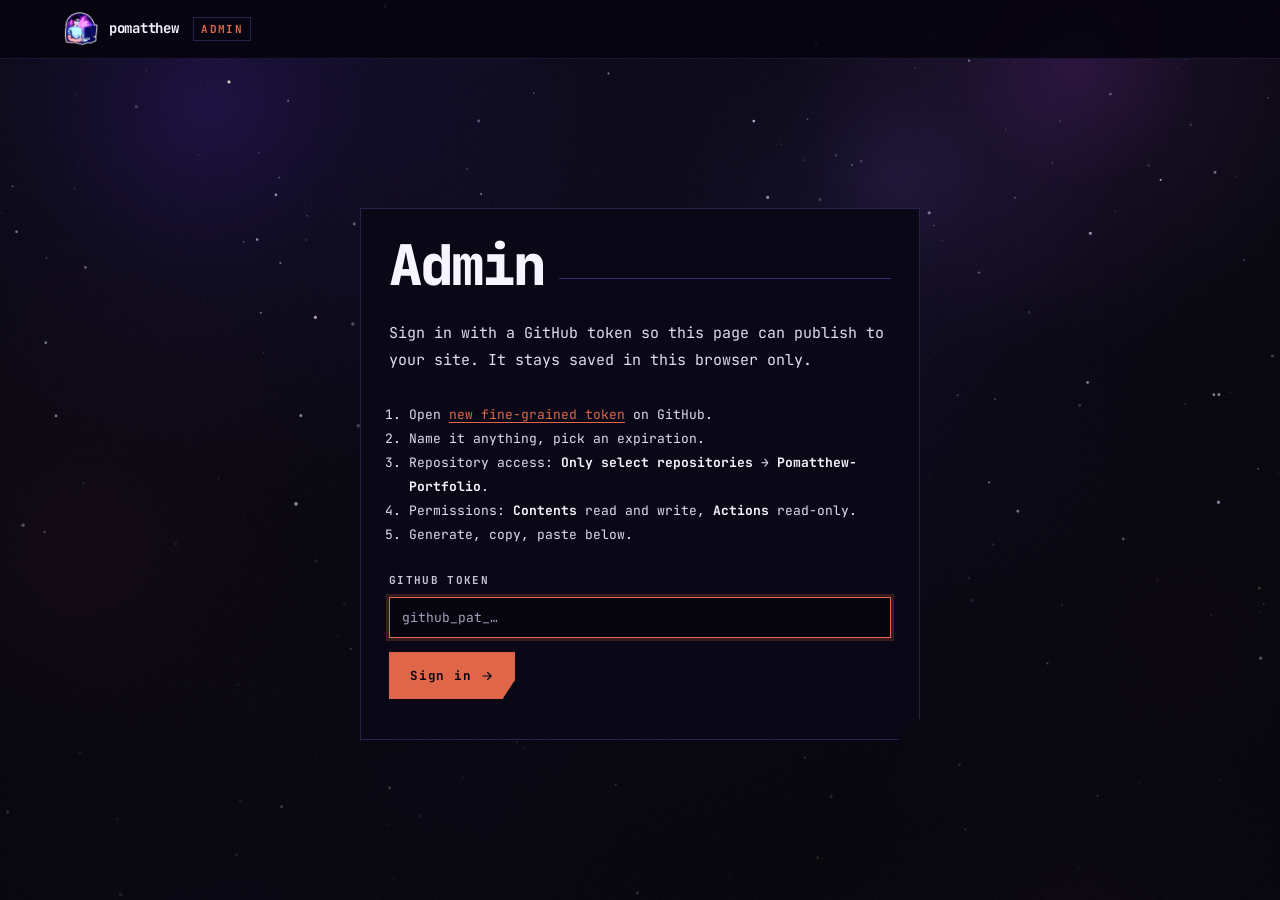
==== admin/index.html @ d2744f88 "Add hidden admin dashboard at /admin Edit games, projects, profile, skills, socials, contact and set" ====
<!doctype html>
<html lang="en">
<head>
<meta charset="utf-8">
<meta name="viewport" content="width=device-width, initial-scale=1, viewport-fit=cover">
<meta name="robots" content="noindex, nofollow, noarchive">
<meta name="theme-color" content="#06050e">
<title>pomatthew - admin</title>
<link rel="icon" href="../assets/pfp.png">
<link rel="preconnect" href="https://fonts.googleapis.com">
<link rel="preconnect" href="https://fonts.gstatic.com" crossorigin>
<link href="https://fonts.googleapis.com/css2?family=JetBrains+Mono:ital,wght@0,300;0,400;0,500;0,700;0,800;1,400&display=swap" rel="stylesheet">
<link rel="stylesheet" href="../css/base.css">
<link rel="stylesheet" href="../css/nav.css">
<link rel="stylesheet" href="../css/sections.css">
<link rel="stylesheet" href="../css/hero.css">
<link rel="stylesheet" href="../css/games.css">
<link rel="stylesheet" href="../css/projects.css">
<link rel="stylesheet" href="../css/contact.css">
<link rel="stylesheet" href="../css/ui.css">
<style>
html{ color-scheme:dark; }
.adm{ padding:104px 0 140px; }

.nav{ gap:14px; }
.nav-tag{
  font-size:11px; font-weight:700; letter-spacing:.12em; text-transform:uppercase;
  color:var(--accent); border:1px solid var(--line); padding:2px 7px; margin-left:4px;
}
.nav .btn{ padding:9px 16px; font-size:12px; }

.state{
  display:flex; align-items:center; gap:9px; min-width:0;
  font-size:11px; font-weight:700; letter-spacing:.1em; text-transform:uppercase; color:var(--dim);
}
.state i{ width:7px; height:7px; background:var(--line-hi); flex:none; }
.state span{ white-space:nowrap; overflow:hidden; text-overflow:ellipsis; }
.state a{ color:var(--accent); white-space:nowrap; }
.state.dirty{ color:var(--amber); } .state.dirty i{ background:var(--amber); }
.state.ok{ color:var(--mid); } .state.ok i{ background:#5fd39a; }
.state.bad{ color:#ff9daa; } .state.bad i{ background:#ff6b7d; }
.state.busy i{ background:var(--accent); animation:blink .9s steps(2) infinite; }
@keyframes blink{ 50%{ opacity:.2 } }

.tabs{ display:flex; margin-bottom:clamp(34px,5vw,56px); overflow-x:auto; scrollbar-width:none; width:max-content; max-width:100%; }
.tabs::-webkit-scrollbar{ display:none; }
.tabs button{ flex:none; }

.lead{ color:var(--mid); font-size:14px; line-height:1.85; max-width:66ch; margin:-8px 0 26px; }

.add{ display:flex; gap:10px; align-items:flex-end; flex-wrap:wrap; margin-bottom:26px; }
.add .field{ flex:1; min-width:min(100%, 300px); margin:0; }
.add .btn{ height:44px; }

.field select{
  width:100%; padding:11px 34px 11px 12px;
  background:var(--void); border:1px solid var(--line); color:var(--star);
  font-family:var(--mono); font-size:13px; border-radius:0;
  appearance:none; -webkit-appearance:none;
  background-image:linear-gradient(45deg, transparent 50%, var(--dim) 50%), linear-gradient(135deg, var(--dim) 50%, transparent 50%);
  background-position:calc(100% - 17px) 52%, calc(100% - 12px) 52%;
  background-size:5px 5px; background-repeat:no-repeat;
}
.field select:focus{ outline:none; border-color:var(--accent); box-shadow:0 0 0 3px rgba(224,102,74,.22); }
.field input, .field textarea{ border-radius:0; }
.note{ display:block; font-size:12px; line-height:1.7; color:var(--ghost); margin-top:7px; }

.sq{
  width:34px; height:34px; display:grid; place-items:center; flex:none;
  border:1px solid var(--line); background-color:var(--panel); color:var(--mid); cursor:pointer;
  background-image:linear-gradient(var(--accent), var(--accent));
  background-repeat:no-repeat; background-position:0 100%; background-size:100% 0;
  transition:background-size .3s var(--ease), color .2s, border-color .2s;
}
.sq:hover{ background-size:100% 100%; color:var(--void); border-color:var(--accent); }
.sq:disabled{ opacity:.35; pointer-events:none; }
.sq svg{ display:block; }

.seg{ display:flex; border:1px solid var(--line); background:var(--panel); flex:none; }
.seg button{
  padding:7px 10px; background:none; border:0; cursor:pointer;
  font-size:11px; font-weight:700; letter-spacing:.1em; text-transform:uppercase; color:var(--dim);
  transition:color .2s, background .2s;
}
.seg button + button{ border-left:1px solid var(--line); }
.seg button:hover{ color:var(--star); }
.seg button.on{ color:var(--void); background:var(--accent); }

.rows{ display:flex; flex-direction:column; gap:12px; }
.card.row{
  display:grid; grid-template-columns:24px 92px minmax(0,1fr) auto;
  gap:18px; align-items:center; padding:12px 18px 12px 4px;
}
.card.row:hover{ border-color:var(--line-hi); }
.card.row.off{ border-style:dashed; }
.card.row.off .row-pic, .card.row.off .card-title{ opacity:.45; }
.card.row.dragging{ opacity:.35; }
.card.row.mark-before{ border-top:2px solid var(--accent); }
.card.row.mark-after{ border-bottom:2px solid var(--accent); }
.grip{ align-self:stretch; display:grid; place-items:center; color:var(--ghost); cursor:grab; }
.grip:hover{ color:var(--star); }
.row-pic{ width:92px; aspect-ratio:1; background:repeating-linear-gradient(45deg,#0e0b1e 0 9px,#131029 9px 18px); border:1px solid var(--line-soft); overflow:hidden; }
.row-pic img{ width:100%; height:100%; object-fit:cover; }
.row-body{ min-width:0; }
.row-body .card-title{ -webkit-line-clamp:1; margin-bottom:2px; }
.row-meta{ font-size:11px; font-weight:700; letter-spacing:.1em; text-transform:uppercase; color:var(--ghost); margin-bottom:10px; }
.row-meta a{ color:var(--accent); margin-left:8px; }
.row-meta a:hover{ color:var(--star); }
.row-body .field{ margin:0; max-width:440px; }
.ctls{ display:flex; align-items:center; gap:6px; }

.reel-grid .vid{ cursor:default; }
.reel-grid .vid:hover{ border-color:var(--line-hi); background:var(--panel); }
.reel-grid .vid::after{ display:none; }
.vid.off{ border-style:dashed; }
.vid.off .vid-thumb{ opacity:.45; }
.vid.dragging{ opacity:.35; }
.vid.mark-before{ border-left:2px solid var(--accent); }
.vid.mark-after{ border-right:2px solid var(--accent); }
.vid-thumb{ cursor:grab; }
.vid-thumb video{ width:100%; height:100%; object-fit:cover; }
.vid-ctls{ position:absolute; top:8px; right:8px; z-index:4; display:flex; gap:4px; }
.vid-ctls .sq{ width:30px; height:30px; background-color:rgba(6,4,14,.86); }
.vid-body .field:last-child{ margin-bottom:0; }
.vid-foot{ display:flex; justify-content:space-between; align-items:center; gap:10px; margin-top:4px; }
.file-path{ font-size:12px; color:var(--dim); word-break:break-all; margin-bottom:8px; }
.btn.small{ padding:8px 14px; font-size:11.5px; }

.panel{ max-width:820px; }
.split{ display:grid; grid-template-columns:minmax(150px,220px) 1fr; gap:clamp(22px,4vw,48px); align-items:start; }
.pic-col{ text-align:center; }
.pic-col img{ width:100%; height:auto; margin-bottom:16px; }

.facts.edit{ max-width:none; margin-bottom:12px; }
.facts.edit .fact{ position:relative; padding:10px 40px 12px 15px; }
.facts.edit input{
  display:block; width:100%; background:transparent; border:0; padding:0; color:var(--star);
  font-family:var(--mono); outline:none;
}
.facts.edit input:first-child{ font-size:11px; font-weight:700; letter-spacing:.12em; text-transform:uppercase; color:var(--mid); margin-bottom:5px; }
.facts.edit input:nth-child(2){ font-size:16px; font-weight:700; }
.facts.edit input::placeholder{ color:var(--ghost); }
.facts.edit .fact:focus-within{ background:var(--panel-hi); }
.facts.edit .sq{ position:absolute; top:8px; right:8px; width:26px; height:26px; }

.skill-list .skill{ display:inline-flex; align-items:center; gap:6px; padding:5px 6px 5px 13px; cursor:grab; }
.skill-list .skill:hover{ letter-spacing:.02em; }
.skill-list .skill button{ width:22px; height:22px; display:grid; place-items:center; background:none; border:0; color:var(--dim); cursor:pointer; }
.skill-list .skill button:hover{ color:var(--accent); }
.skill.dragging{ opacity:.35; }
.skill.mark-before{ box-shadow:-3px 0 0 var(--accent); }
.skill.mark-after{ box-shadow:3px 0 0 var(--accent); }

.soc{ display:grid; grid-template-columns:44px minmax(0,1.6fr) minmax(0,1fr); gap:14px; align-items:end; padding:16px 0; border-top:1px solid var(--line-soft); }
.soc:first-child{ border-top:0; padding-top:0; }
.soc:last-child{ padding-bottom:0; }
.soc .social{ cursor:default; }
.soc .social:hover{ background-size:100% 0; color:var(--mid); border-color:var(--line); }
.soc .field{ margin:0; }

.toggle-line{ display:flex; align-items:center; justify-content:space-between; gap:14px; padding-top:6px; }
.toggle-line > span{ font-size:11px; font-weight:700; letter-spacing:.12em; text-transform:uppercase; color:var(--dim); }

.empty{ border:1px dashed var(--line); padding:32px; text-align:center; color:var(--dim); font-size:13px; line-height:2; }

.toast{ display:flex; align-items:center; gap:16px; max-width:calc(100vw - 32px); }
.toast.show{ pointer-events:auto; }
.toast button{ background:none; border:0; padding:0; cursor:pointer; font-size:11px; font-weight:700; letter-spacing:.12em; text-transform:uppercase; color:var(--accent); }

.gate{ min-height:100vh; display:grid; place-items:center; padding:96px 0 48px; }
.gate .contact-form{ width:min(560px, 100%); }
.gate ol{ margin:0 0 24px; padding-left:20px; color:var(--mid); font-size:13px; line-height:1.85; }
.gate ol b{ color:var(--star); }
.gate ol a{ color:var(--accent); text-decoration:underline; text-underline-offset:3px; }
.gate .form-status{ margin-top:12px; }

.loading{ min-height:100vh; display:grid; place-items:center; text-align:center; }
.loading p{ font-size:12px; font-weight:700; letter-spacing:.12em; text-transform:uppercase; color:var(--dim); margin-bottom:16px; }
.loading .row-btns{ display:flex; gap:10px; justify-content:center; }

@media (max-width:820px){
  .split{ grid-template-columns:1fr; }
  .pic-col{ max-width:160px; text-align:left; }
}
@media (max-width:640px){
  .nav-tag{ display:none; }
  .state span{ display:none; }
  .state a{ display:none; }
  .nav .btn{ padding:9px 12px; }
  .card.row{ grid-template-columns:20px 64px minmax(0,1fr); gap:12px; padding-right:12px; }
  .row-pic{ width:64px; }
  .ctls{ grid-column:2 / -1; justify-content:flex-end; }
  .soc{ grid-template-columns:44px minmax(0,1fr); }
  .soc .field:last-child{ grid-column:2; }
}
</style>
</head>
<body>
<canvas id="sky" aria-hidden="true"></canvas>
<div class="grain" aria-hidden="true"></div>
<div class="vignette" aria-hidden="true"></div>
<header class="nav stuck" id="bar"></header>
<main id="app"></main>
<div class="toast" id="toast" role="status" aria-live="polite"></div>
<script>
(function () {
  'use strict';

  var REPO = 'UnitornsReal/Pomatthew-Portfolio';
  var BRANCH = 'main';
  var API = 'https://api.github.com/repos/' + REPO;
  var SITE = 'https://pomatthew.com';
  var TOKEN_KEY = 'pm-admin-token';
  var MAX_VIDEO = 50 * 1024 * 1024;
  var MAX_IMAGE = 10 * 1024 * 1024;

  var SECTIONS = [
    ['games', 'Games'], ['videos', 'Projects'], ['profile', 'Profile'], ['skills', 'Skills'],
    ['socials', 'Socials'], ['contact', 'Contact'], ['settings', 'Settings']
  ];
  var SOCIAL_NAMES = { x: 'X / Twitter', linkedin: 'LinkedIn', discord: 'Discord', roblox: 'Roblox' };
  var BRANDS = {
    x: 'M18.901 1.153h3.68l-8.04 9.19L24 22.846h-7.406l-5.8-7.584-6.638 7.584H.474l8.6-9.83L0 1.154h7.594l5.243 6.932ZM17.61 20.644h2.039L6.486 3.24H4.298Z',
    linkedin: 'M20.447 20.452h-3.554v-5.569c0-1.328-.027-3.037-1.852-3.037-1.853 0-2.136 1.445-2.136 2.939v5.667H9.351V9h3.414v1.561h.046c.477-.9 1.637-1.85 3.37-1.850 3.601 0 4.267 2.37 4.267 5.455v6.286zM5.337 7.433a2.062 2.062 0 01-2.063-2.065 2.064 2.064 0 112.063 2.065zm1.782 13.019H3.555V9h3.564v11.452zM22.225 0H1.771C.792 0 0 .774 0 1.729v20.542C0 23.227.792 24 1.771 24h20.451C23.2 24 24 23.227 24 22.271V1.729C24 .774 23.2 0 22.222 0h.003z',
    discord: 'M20.317 4.3698a19.7913 19.7913 0 00-4.8851-1.5152.0741.0741 0 00-.0785.0371c-.211.3753-.4447.8648-.6083 1.2495-1.8447-.2762-3.68-.2762-5.4868 0-.1636-.3933-.4058-.8742-.6177-1.2495a.077.077 0 00-.0785-.037 19.7363 19.7363 0 00-4.8852 1.515.0699.0699 0 00-.0321.0277C.5334 9.0458-.319 13.5799.0992 18.0578a.0824.0824 0 00.0312.0561c2.0528 1.5076 4.0413 2.4228 5.9929 3.0294a.0777.0777 0 00.0842-.0276c.4616-.6304.8731-1.2952 1.226-1.9942a.076.076 0 00-.0416-.1057c-.6528-.2476-1.2743-.5495-1.8722-.8923a.077.077 0 01-.0076-.1277c.1258-.0943.2517-.1923.3718-.2914a.0743.0743 0 01.0776-.0105c3.9278 1.7933 8.18 1.7933 12.0614 0a.0739.0739 0 01.0785.0095c.1202.099.246.1981.3728.2924a.077.077 0 01-.0066.1276 12.2986 12.2986 0 01-1.873.8914.0766.0766 0 00-.0407.1067c.3604.698.7719 1.3628 1.225 1.9932a.076.076 0 00.0842.0286c1.961-.6067 3.9495-1.5219 6.0023-3.0294a.077.077 0 00.0313-.0552c.5004-5.177-.8382-9.6739-3.5485-13.6604a.061.061 0 00-.0312-.0286zM8.02 15.3312c-1.1825 0-2.1569-1.0857-2.1569-2.419 0-1.3332.9555-2.4189 2.157-2.4189 1.2108 0 2.1757 1.0952 2.1568 2.419 0 1.3332-.9555 2.4189-2.1569 2.4189zm7.9748 0c-1.1825 0-2.1569-1.0857-2.1569-2.419 0-1.3332.9554-2.4189 2.1569-2.4189 1.2108 0 2.1757 1.0952 2.1568 2.419 0 1.3332-.946 2.4189-2.1568 2.4189Z',
    roblox: 'M18.926 23.998 0 18.892 5.075.002 24 5.108ZM15.222 12.13 9.945 10.71l-1.42 5.277 5.277 1.42Z'
  };
  var LINES = {
    up: 'M12 19V5M6 11l6-6 6 6',
    down: 'M12 5v14M6 13l6 6 6-6',
    left: 'M19 12H5M11 6l-6 6 6 6',
    right: 'M5 12h14M13 6l6 6-6 6',
    x: 'M6 6l12 12M18 6L6 18',
    grip: 'M9 6h.01M9 12h.01M9 18h.01M15 6h.01M15 12h.01M15 18h.01'
  };

  var app = document.getElementById('app');
  var bar = document.getElementById('bar');
  var token = store('get');
  var state = {
    cfg: null, baseSha: null, origText: null, origSer: null, origCfg: null,
    uploads: {}, previews: {}, info: {}, section: 'games',
    publishing: false, deploy: null, drag: null
  };

  function store(op, val) {
    try {
      if (op === 'get') return localStorage.getItem(TOKEN_KEY) || '';
      if (op === 'set') localStorage.setItem(TOKEN_KEY, val);
      if (op === 'del') localStorage.removeItem(TOKEN_KEY);
    } catch (e) {}
    return '';
  }

  function h(tag, props, kids) {
    var e = document.createElement(tag), val;
    props = props || {};
    Object.keys(props).forEach(function (k) {
      var v = props[k];
      if (v == null || v === false) return;
      if (k === 'class') e.className = v;
      else if (k === 'text') e.textContent = v;
      else if (k === 'value') val = v;
      else if (k.indexOf('on') === 0) e.addEventListener(k.slice(2), v);
      else e.setAttribute(k, v === true ? '' : v);
    });
    add(e, kids);
    if (val !== undefined) e.value = val;
    return e;
  }

  function add(e, k) {
    if (k == null || k === false) return;
    if (Array.isArray(k)) { k.forEach(function (x) { add(e, x); }); return; }
    e.appendChild(typeof k === 'object' ? k : document.createTextNode(String(k)));
  }

  function svg(d, size, filled) {
    var NS = 'http://www.w3.org/2000/svg';
    var s = document.createElementNS(NS, 'svg');
    s.setAttribute('viewBox', '0 0 24 24');
    s.setAttribute('width', size || 15);
    s.setAttribute('height', size || 15);
    s.setAttribute('aria-hidden', 'true');
    var p = document.createElementNS(NS, 'path');
    p.setAttribute('d', d);
    if (filled) p.setAttribute('fill', 'currentColor');
    else {
      p.setAttribute('fill', 'none');
      p.setAttribute('stroke', 'currentColor');
      p.setAttribute('stroke-width', d === LINES.grip ? '3' : '2');
      p.setAttribute('stroke-linecap', 'round');
      p.setAttribute('stroke-linejoin', 'round');
    }
    s.appendChild(p);
    return s;
  }

  function $(id) { return document.getElementById(id); }

  function btn(label, opt) {
    opt = opt || {};
    return h('button', {
      class: 'btn' + (opt.solid ? ' btn-solid' : '') + (opt.small ? ' small' : ''),
      type: opt.submit ? 'submit' : 'button', id: opt.id, onclick: opt.onclick
    }, [h('span', { text: label }), opt.arrow ? svg(LINES.right, 14) : null]);
  }

  function sq(icon, title, fn, disabled) {
    return h('button', { class: 'sq', type: 'button', title: title, 'aria-label': title, disabled: !!disabled, onclick: fn }, [svg(LINES[icon], 15)]);
  }

  function seg(options, current, fn) {
    return h('div', { class: 'seg' }, options.map(function (o) {
      return h('button', { type: 'button', class: o[0] === current ? 'on' : '', text: o[1], onclick: function () { if (o[0] !== current) fn(o[0]); } });
    }));
  }

  function secHead(title, countText) {
    return h('div', { class: 'sec-head' }, [h('h2', { text: title }), h('span', { class: 'sec-rule' }), countText ? h('span', { class: 'sec-count', text: countText }) : null]);
  }

  var toastTimer;
  function toast(msg, undo) {
    var t = $('toast');
    t.textContent = '';
    add(t, h('span', { text: msg }));
    if (undo) add(t, h('button', { type: 'button', text: 'Undo', onclick: function () { undo(); t.classList.remove('show'); } }));
    t.classList.add('show');
    clearTimeout(toastTimer);
    toastTimer = setTimeout(function () { t.classList.remove('show'); }, undo ? 6000 : 3600);
  }

  function gh(path, opt) {
    opt = opt || {};
    var headers = {
      Authorization: 'Bearer ' + token,
      Accept: 'application/vnd.github+json',
      'X-GitHub-Api-Version': '2022-11-28'
    };
    if (opt.body) headers['Content-Type'] = 'application/json';
    return fetch(API + path, {
      method: opt.method || 'GET',
      headers: headers,
      body: opt.body ? JSON.stringify(opt.body) : undefined,
      cache: 'no-store'
    }).then(function (r) {
      return r.text().then(function (t) {
        var data = null;
        try { data = t ? JSON.parse(t) : null; } catch (e) {}
        if (!r.ok) {
          var err = new Error((data && data.message) || ('GitHub said ' + r.status));
          err.status = r.status;
          throw err;
        }
        return data;
      });
    });
  }

  function fromB64(b64) {
    var bin = atob(String(b64).replace(/\s/g, ''));
    var u = new Uint8Array(bin.length);
    for (var i = 0; i < bin.length; i++) u[i] = bin.charCodeAt(i);
    return new TextDecoder().decode(u);
  }

  function parseConfig(text) {
    var w = {};
    new Function('window', 'CONFIG', text)(w, undefined);
    if (!w.CONFIG || typeof w.CONFIG !== 'object') throw new Error('config.js did not set window.CONFIG');
    return w.CONFIG;
  }

  function normalize(c) {
    c.profile = c.profile || {};
    c.profile.facts = Array.isArray(c.profile.facts) ? c.profile.facts : [];
    c.skills = Array.isArray(c.skills) ? c.skills : [];
    c.games = Array.isArray(c.games) ? c.games : [];
    c.videos = Array.isArray(c.videos) ? c.videos : [];
    c.contact = c.contact || {};
    c.socials = c.socials || {};
    Object.keys(SOCIAL_NAMES).forEach(function (k) {
      if (!c.socials[k]) c.socials[k] = { url: '', handle: '' };
    });
    c.options = c.options || {};
    return c;
  }

  function clean(c) {
    var o = JSON.parse(JSON.stringify(c));
    o.games = o.games.map(function (g) {
      if (!g.hide) delete g.hide;
      return g;
    });
    o.videos = o.videos.map(function (v) {
      if (!v.hide) delete v.hide;
      if (!v.tags || !v.tags.length) delete v.tags;
      if (!v.poster) delete v.poster;
      if (v.kind === 'youtube') delete v.src;
      if (v.kind === 'file') delete v.id;
      return v;
    });
    o.profile.facts = o.profile.facts.filter(function (f) { return f.label || f.value; });
    return o;
  }

  var IDENT = /^[A-Za-z_$][\w$]*$/;

  function q(s) {
    s = String(s);
    if (s.indexOf("'") >= 0 && s.indexOf('`') < 0 && s.indexOf('${') < 0 && s.indexOf('\\') < 0) return '`' + s + '`';
    return "'" + s.replace(/\\/g, '\\\\').replace(/'/g, "\\'").replace(/\r/g, '\\r').replace(/\n/g, '\\n')
      .replace(/\u2028/g, '\\u2028').replace(/\u2029/g, '\\u2029') + "'";
  }

  function ser(v, d) {
    var pad = new Array(d + 2).join('  ');
    var end = new Array(d + 1).join('  ');
    if (v === null || v === undefined) return 'null';
    if (typeof v === 'string') return q(v);
    if (typeof v === 'number') return isFinite(v) ? String(v) : '0';
    if (typeof v === 'boolean') return String(v);
    if (Array.isArray(v)) {
      if (!v.length) return '[]';
      var items = v.map(function (x) { return ser(x, d + 1); });
      var flat = v.every(function (x) { return x === null || typeof x !== 'object'; });
      var line = '[' + items.join(', ') + ']';
      if (flat && line.length <= 60 && line.indexOf('\n') < 0) return line;
      return '[\n' + pad + items.join(',\n' + pad) + '\n' + end + ']';
    }
    var keys = Object.keys(v).filter(function (k) { return v[k] !== undefined; });
    if (!keys.length) return '{}';
    var parts = keys.map(function (k) { return (IDENT.test(k) ? k : q(k)) + ': ' + ser(v[k], d + 1); });
    var simple = keys.every(function (k) { return v[k] === null || typeof v[k] !== 'object'; });
    var one = '{ ' + parts.join(', ') + ' }';
    if (d > 0 && simple && one.length + d * 2 <= 100 && one.indexOf('\n') < 0) return one;
    return '{\n' + pad + parts.join(d === 0 ? ',\n\n' + pad : ',\n' + pad) + '\n' + end + '}';
  }

  function output(c) { return 'window.CONFIG = ' + ser(clean(c), 0) + ';\n'; }

  function referenced() {
    var c = state.cfg, used = {};
    c.videos.forEach(function (v) {
      if (v.kind === 'file' && v.src) used[v.src] = true;
      if (v.poster) used[v.poster] = true;
    });
    if (c.profile.avatar) used[c.profile.avatar.split('?')[0]] = true;
    return Object.keys(state.uploads).filter(function (p) { return used[p]; });
  }

  function isDirty() {
    if (!state.cfg) return false;
    return referenced().length > 0 || output(state.cfg) !== state.origSer;
  }

  function touch() { updateStatus(); renderCount(); }

  function fetchConfig(sha) {
    return gh('/contents/config.js?ref=' + sha).then(function (f) { return fromB64(f.content); });
  }

  function loadAll() {
    return gh('/git/ref/heads/' + BRANCH).then(function (ref) {
      var sha = ref.object.sha;
      return fetchConfig(sha).then(function (text) {
        var cfg = normalize(parseConfig(text));
        state.cfg = cfg;
        state.baseSha = sha;
        state.origText = text;
        state.origSer = output(cfg);
        state.origCfg = clean(cfg);
        state.uploads = {};
        state.previews = {};
      });
    });
  }

  function proxies() {
    var p = state.cfg && state.cfg.options && state.cfg.options.proxies;
    return p && p.length ? p : ['roproxy.com', 'rotunnel.com'];
  }

  function rbx(sub, path) {
    return proxies().reduce(function (chain, host) {
      return chain.catch(function () {
        return fetch('https://' + sub + '.' + host + path, { credentials: 'omit' }).then(function (r) {
          if (!r.ok) throw new Error('HTTP ' + r.status);
          return r.json();
        });
      });
    }, Promise.reject(new Error('start')));
  }

  function fetchInfo(ids) {
    ids = ids.map(Number).filter(function (id) { return id > 0 && !state.info[id]; });
    if (!ids.length) return Promise.resolve();
    var chunks = [];
    for (var i = 0; i < ids.length; i += 40) chunks.push(ids.slice(i, i + 40));
    return Promise.all(chunks.map(function (part) {
      return Promise.all([
        rbx('games', '/v1/games?universeIds=' + part.join(',')).catch(function () { return null; }),
        rbx('thumbnails', '/v1/games/icons?universeIds=' + part.join(',') + '&size=150x150&format=Png&isCircular=false').catch(function () { return null; })
      ]).then(function (res) {
        var found = {};
        if (res[0] && res[0].data) res[0].data.forEach(function (g) {
          found[g.id] = true;
          state.info[g.id] = { name: g.name, rootPlaceId: g.rootPlaceId };
        });
        if (res[1] && res[1].data) res[1].data.forEach(function (t) {
          if (state.info[t.targetId] && t.state === 'Completed') state.info[t.targetId].icon = t.imageUrl;
        });
        part.forEach(function (id) {
          if (!found[id]) state.info[id] = res[0] ? { missing: true } : { failed: true };
        });
      });
    })).then(function () {
      var a = document.activeElement;
      if (state.section === 'games' && !(a && a.closest && a.closest('.rows'))) renderSection();
    });
  }

  function resolveGame(input) {
    var s = String(input).trim();
    var m = s.match(/creations\/experiences\/(\d+)/i);
    if (m) return Promise.resolve(Number(m[1]));
    m = s.match(/roblox\.com\/(?:[a-z-]+\/)?games\/(\d+)/i);
    if (m) return placeToUniverse(m[1]);
    if (!/^\d+$/.test(s)) return Promise.reject(new Error('Paste a Roblox game link or a number'));
    return rbx('games', '/v1/games?universeIds=' + s).then(function (r) {
      if (r && r.data && r.data.length) return Number(s);
      return placeToUniverse(s);
    }, function () { return placeToUniverse(s); });
  }

  function placeToUniverse(placeId) {
    return rbx('apis', '/universes/v1/places/' + placeId + '/universe').then(function (r) {
      if (!r || !r.universeId) throw new Error('No Roblox game found for that');
      return Number(r.universeId);
    }, function () { throw new Error('No Roblox game found for that'); });
  }

  function ytId(s) {
    s = String(s || '').trim();
    var m = s.match(/(?:[?&]v=|youtu\.be\/|\/shorts\/|\/embed\/|\/live\/)([\w-]{11})/);
    if (m) return m[1];
    m = s.match(/^([\w-]{11})(?:$|[?&#])/);
    return m ? m[1] : '';
  }

  function fileUrl(p) { return state.previews[p.split('?')[0]] || ('../' + p); }

  function readB64(file) {
    return new Promise(function (res, rej) {
      var r = new FileReader();
      r.onload = function () { res(String(r.result).split(',')[1]); };
      r.onerror = function () { rej(new Error('Could not read that file')); };
      r.readAsDataURL(file);
    });
  }

  function toPng(file, max) {
    return new Promise(function (res, rej) {
      var url = URL.createObjectURL(file);
      var img = new Image();
      img.onload = function () {
        var s = Math.min(1, max / Math.max(img.naturalWidth, img.naturalHeight));
        var c = document.createElement('canvas');
        c.width = Math.max(1, Math.round(img.naturalWidth * s));
        c.height = Math.max(1, Math.round(img.naturalHeight * s));
        c.getContext('2d').drawImage(img, 0, 0, c.width, c.height);
        URL.revokeObjectURL(url);
        res(c.toDataURL('image/png'));
      };
      img.onerror = function () { URL.revokeObjectURL(url); rej(new Error('Could not read that image')); };
      img.src = url;
    });
  }

  function safeName(name) {
    return String(name).toLowerCase().replace(/[^a-z0-9._-]+/g, '-').replace(/-+/g, '-').replace(/^-|-$/g, '') || 'file';
  }

  function uniquePath(dir, name) {
    var taken = {};
    state.cfg.videos.forEach(function (v) { if (v.src) taken[v.src] = 1; if (v.poster) taken[v.poster] = 1; });
    Object.keys(state.uploads).forEach(function (p) { taken[p] = 1; });
    var dot = name.lastIndexOf('.');
    var base = dot > 0 ? name.slice(0, dot) : name, ext = dot > 0 ? name.slice(dot) : '';
    var p = dir + name, n = 2;
    while (taken[p]) p = dir + base + '-' + (n++) + ext;
    return p;
  }

  function pickFile(accept, fn) {
    var i = h('input', { type: 'file', accept: accept, style: 'display:none' });
    i.addEventListener('change', function () {
      if (i.files && i.files[0]) fn(i.files[0]);
      i.remove();
    });
    document.body.appendChild(i);
    i.click();
  }

  function move(list, from, to) {
    if (to < 0 || to >= list.length || to === from) return false;
    list.splice(to, 0, list.splice(from, 1)[0]);
    return true;
  }

  function clearMarks() {
    document.querySelectorAll('.mark-before,.mark-after').forEach(function (n) {
      n.classList.remove('mark-before', 'mark-after');
    });
  }

  function sortable(el, list, idx, axis, handleOnly, done) {
    el.addEventListener('dragstart', function (e) {
      state.drag = { list: list, from: idx };
      el.classList.add('dragging');
      e.dataTransfer.effectAllowed = 'move';
      try { e.dataTransfer.setData('text/plain', String(idx)); } catch (x) {}
    });
    el.addEventListener('dragend', function () {
      el.classList.remove('dragging');
      if (handleOnly) el.draggable = false;
      clearMarks();
      state.drag = null;
    });
    el.addEventListener('dragover', function (e) {
      if (!state.drag || state.drag.list !== list) return;
      e.preventDefault();
      var r = el.getBoundingClientRect();
      var after = axis === 'x' ? e.clientX > r.left + r.width / 2 : e.clientY > r.top + r.height / 2;
      clearMarks();
      el.classList.add(after ? 'mark-after' : 'mark-before');
      el._after = after;
    });
    el.addEventListener('drop', function (e) {
      if (!state.drag || state.drag.list !== list) return;
      e.preventDefault();
      var from = state.drag.from;
      var to = idx + (el._after ? 1 : 0);
      if (to > from) to--;
      clearMarks();
      if (move(list, from, to)) done();
    });
  }

  function handleFor(el, node) {
    node.addEventListener('mousedown', function (e) { if (!e.target.closest('button')) el.draggable = true; });
    node.addEventListener('mouseup', function () { el.draggable = false; });
    return node;
  }

  function field(label, control, note) {
    return h('label', { class: 'field' }, [h('span', { text: label }), control, note ? h('small', { class: 'note', text: note }) : null]);
  }

  function input(obj, key, ph, type) {
    return h('input', {
      type: type || 'text', value: obj[key] == null ? '' : String(obj[key]), placeholder: ph || '',
      oninput: function (e) { obj[key] = e.target.value; touch(); }
    });
  }

  function area(obj, key, ph, rows) {
    return h('textarea', {
      rows: rows || 4, value: obj[key] == null ? '' : String(obj[key]), placeholder: ph || '',
      oninput: function (e) { obj[key] = e.target.value; touch(); }
    });
  }

  function num(obj, key, step, min) {
    return h('input', {
      type: 'number', step: step || 1, min: min == null ? null : min, value: obj[key] == null ? '' : String(obj[key]),
      oninput: function (e) {
        var n = parseFloat(e.target.value);
        if (e.target.value === '') delete obj[key];
        else if (isFinite(n)) obj[key] = n;
        touch();
      }
    });
  }

  function select(obj, key, options, fallback) {
    return h('select', {
      value: obj[key] || fallback,
      onchange: function (e) { obj[key] = e.target.value; touch(); }
    }, options.map(function (o) { return h('option', { value: o[0], text: o[1] }); }));
  }

  function removeFrom(list, i, label) {
    var item = list.splice(i, 1)[0];
    renderSection();
    touch();
    toast(label + ' removed', function () {
      list.splice(Math.min(i, list.length), 0, item);
      renderSection();
      touch();
    });
  }

  function renderBar(withControls) {
    bar.textContent = '';
    add(bar, h('a', { class: 'nav-mark', href: SITE, target: '_blank', rel: 'noopener', title: 'Open pomatthew.com' }, [
      h('span', { class: 'nav-mark-pic' }, [h('img', { id: 'mark-img', src: avatarSrc(), alt: '', width: 64, height: 64 })]),
      h('span', { class: 'nav-mark-text', text: (state.cfg && state.cfg.profile.username) || 'pomatthew' }),
      h('span', { class: 'nav-tag', text: 'Admin' })
    ]));
    if (!withControls) return;
    add(bar, [
      h('div', { class: 'state', id: 'state' }),
      btn('Discard', { id: 'discard', onclick: discard }),
      btn('Publish', { id: 'publish', solid: true, arrow: true, onclick: publish })
    ]);
  }

  function renderGate(msg) {
    renderBar(false);
    app.textContent = '';
    var tok = h('input', { type: 'password', placeholder: 'github_pat_…', autocomplete: 'off', spellcheck: 'false' });
    var err = h('p', { class: 'form-status no', text: msg || '' });
    var go = btn('Sign in', { solid: true, arrow: true, submit: true });
    var form = h('form', {
      class: 'contact-form',
      onsubmit: function (e) {
        e.preventDefault();
        var t = tok.value.trim();
        if (!t) { err.textContent = 'Paste your token first.'; return; }
        go.disabled = true;
        err.textContent = '';
        token = t;
        gh('').then(function () {
          store('set', t);
          boot();
        }, function (x) {
          go.disabled = false;
          token = '';
          err.textContent = x.status === 401 ? 'GitHub rejected that token. Check you copied all of it.'
            : x.status === 404 ? 'That token can’t see Pomatthew-Portfolio. Set Repository access to that repo.'
            : 'Could not reach GitHub: ' + x.message;
        });
      }
    }, [
      secHead('Admin'),
      h('p', { class: 'contact-blurb', text: 'Sign in with a GitHub token so this page can publish to your site. It stays saved in this browser only.' }),
      h('ol', null, [
        h('li', null, ['Open ', h('a', { href: 'https://github.com/settings/personal-access-tokens/new', target: '_blank', rel: 'noopener', text: 'new fine-grained token' }), ' on GitHub.']),
        h('li', null, ['Name it anything, pick an expiration.']),
        h('li', null, ['Repository access: ', h('b', { text: 'Only select repositories' }), ' → ', h('b', { text: 'Pomatthew-Portfolio' }), '.']),
        h('li', null, ['Permissions: ', h('b', { text: 'Contents' }), ' read and write, ', h('b', { text: 'Actions' }), ' read-only.']),
        h('li', null, ['Generate, copy, paste below.'])
      ]),
      field('GitHub token', tok),
      h('div', { class: 'form-foot' }, [go]),
      err
    ]);
    app.appendChild(h('div', { class: 'wrap gate' }, [form]));
    tok.focus();
  }

  function renderLoading(msg, retry) {
    app.textContent = '';
    app.appendChild(h('div', { class: 'wrap loading' }, [h('div', null, [
      h('p', { text: msg }),
      retry ? h('div', { class: 'row-btns' }, [btn('Try again', { onclick: retry }), btn('Sign out', { onclick: signOut })]) : null
    ])]));
  }

  function boot() {
    renderBar(false);
    renderLoading('Loading your site');
    loadAll().then(function () {
      renderApp();
      fetchInfo(state.cfg.games.map(function (g) { return g.id; }));
    }, function (e) {
      if (e.status === 401) { store('del'); token = ''; renderGate('Your saved token stopped working. Paste a new one.'); return; }
      renderLoading('Could not load config.js: ' + e.message, boot);
    });
  }

  var signoutArmed = false;
  function signOut() {
    if (isDirty() && !signoutArmed) {
      signoutArmed = true;
      toast('Unpublished changes. Click sign out again to drop them.');
      setTimeout(function () { signoutArmed = false; }, 4000);
      return;
    }
    store('del');
    token = '';
    state.cfg = null;
    renderGate();
  }

  function avatarSrc() {
    var a = (state.cfg && state.cfg.profile.avatar) || 'assets/pfp.png';
    return fileUrl(a);
  }

  function renderApp() {
    renderBar(true);
    app.textContent = '';
    add(app, h('div', { class: 'wrap adm' }, [
      h('div', { class: 'view-toggle tabs', id: 'tabs' }),
      h('section', { id: 'sec' })
    ]));
    renderTabs();
    renderSection();
    updateStatus();
  }

  function renderTabs() {
    var t = $('tabs');
    t.textContent = '';
    SECTIONS.forEach(function (s) {
      add(t, h('button', {
        type: 'button', class: state.section === s[0] ? 'on' : '', text: s[1],
        onclick: function () { state.section = s[0]; renderTabs(); renderSection(); window.scrollTo(0, 0); }
      }));
    });
    add(t, h('button', { type: 'button', text: 'Sign out', onclick: signOut }));
  }

  function countText() {
    var c = state.cfg, n;
    if (state.section === 'games') { n = c.games.length; return n + (n === 1 ? ' experience' : ' experiences'); }
    if (state.section === 'videos') { n = c.videos.length; return n + (n === 1 ? ' clip' : ' clips'); }
    if (state.section === 'skills') { n = c.skills.length; return n + (n === 1 ? ' skill' : ' skills'); }
    return '';
  }

  function renderCount() {
    var n = document.querySelector('#sec .sec-count');
    if (n) n.textContent = countText();
  }

  function renderSection() {
    var sec = $('sec');
    if (!sec) return;
    var fn = { games: secGames, videos: secVideos, profile: secProfile, skills: secSkills, socials: secSocials, contact: secContact, settings: secSettings }[state.section];
    sec.textContent = '';
    add(sec, fn());
  }

  function secGames() {
    var c = state.cfg;
    var box = h('input', { type: 'text', placeholder: 'roblox.com/games/… or an ID' });
    var addBtn = btn('Add game', { solid: true, arrow: true, submit: true });
    var form = h('form', {
      class: 'add',
      onsubmit: function (e) {
        e.preventDefault();
        var v = box.value.trim();
        if (!v) return;
        addBtn.disabled = true;
        resolveGame(v).then(function (id) {
          if (c.games.some(function (g) { return Number(g.id) === id; })) { toast('That game is already on your list'); return; }
          c.games.unshift({ id: id, role: c.profile.role || 'Gameplay Programmer' });
          box.value = '';
          renderSection();
          touch();
          fetchInfo([id]);
          toast('Game added at the top');
        }, function (err) { toast(err.message); }).then(function () { addBtn.disabled = false; });
      }
    }, [field('Add a game', box), addBtn]);

    var rows = h('div', { class: 'rows' });
    c.games.forEach(function (g, i) {
      var info = state.info[g.id] || {};
      var name = info.name || (info.missing ? 'Not found on Roblox' : info.failed ? 'Couldn’t load name' : 'Loading…');
      var el = h('div', { class: 'card row' + (g.hide ? ' off' : '') });
      sortable(el, c.games, i, 'y', true, function () { renderSection(); touch(); });
      add(el, [
        handleFor(el, h('div', { class: 'grip', title: 'Drag to reorder' }, [svg(LINES.grip, 16)])),
        h('div', { class: 'row-pic' }, info.icon ? [h('img', { src: info.icon, alt: '', loading: 'lazy' })] : []),
        h('div', { class: 'row-body' }, [
          h('div', { class: 'card-title', text: name, title: name }),
          h('div', { class: 'row-meta' }, [
            'ID ' + g.id,
            g.hide ? ' · hidden' : '',
            info.rootPlaceId ? h('a', { href: 'https://www.roblox.com/games/' + info.rootPlaceId + '/', target: '_blank', rel: 'noopener', text: 'Roblox ↗' }) : null
          ]),
          field('Role', input(g, 'role', 'Gameplay Programmer'))
        ]),
        h('div', { class: 'ctls' }, [
          seg([['show', 'Show'], ['hide', 'Hide']], g.hide ? 'hide' : 'show', function (v) {
            if (v === 'hide') g.hide = true; else delete g.hide;
            renderSection(); touch();
          }),
          sq('up', 'Move up', function () { if (move(c.games, i, i - 1)) { renderSection(); touch(); } }, i === 0),
          sq('down', 'Move down', function () { if (move(c.games, i, i + 1)) { renderSection(); touch(); } }, i === c.games.length - 1),
          sq('x', 'Remove', function () { removeFrom(c.games, i, info.name ? '“' + info.name + '”' : 'Game'); })
        ])
      ]);
      rows.appendChild(el);
    });
    if (!c.games.length) rows.appendChild(h('div', { class: 'empty', text: 'No games yet. Paste a Roblox link above.' }));

    return [
      secHead('Games', countText()),
      h('p', { class: 'lead', text: 'Paste any Roblox game link. Name, icon, visits and players come from Roblox. Drag or use the arrows to set the order. Hide keeps a game off the site without deleting it.' }),
      form, rows
    ];
  }

  function videoThumb(v) {
    if (v.kind === 'youtube') {
      var id = ytId(v.id);
      return id ? h('img', { src: 'https://i.ytimg.com/vi/' + id + '/mqdefault.jpg', alt: '', loading: 'lazy' }) : null;
    }
    if (v.poster) return h('img', { src: fileUrl(v.poster), alt: '' });
    if (v.src) {
      var vid = h('video', { src: fileUrl(v.src) + '#t=1', preload: 'metadata', playsinline: true });
      vid.muted = true;
      return vid;
    }
    return null;
  }

  function secVideos() {
    var c = state.cfg;
    var box = h('input', { type: 'text', placeholder: 'youtube.com/watch?v=… or youtu.be/…' });
    var form = h('form', {
      class: 'add',
      onsubmit: function (e) {
        e.preventDefault();
        var id = ytId(box.value);
        if (!id) { toast('That doesn’t look like a YouTube link'); return; }
        c.videos.unshift({ kind: 'youtube', id: id, title: '', desc: '' });
        box.value = '';
        renderSection();
        touch();
        focusFirst('.vid input[data-k=title]');
      }
    }, [
      field('Add a clip', box),
      btn('Add YouTube', { solid: true, arrow: true, submit: true }),
      btn('Upload file', {
        onclick: function () {
          pickFile('video/mp4,video/webm', function (file) {
            if (file.size > MAX_VIDEO) { toast('Over 50 MB. Compress it or put it on YouTube.'); return; }
            var path = uniquePath('assets/videos/', safeName(file.name));
            toast('Reading ' + file.name);
            readB64(file).then(function (b64) {
              state.uploads[path] = { b64: b64 };
              state.previews[path] = URL.createObjectURL(file);
              c.videos.unshift({ kind: 'file', src: path, title: file.name.replace(/\.[^.]+$/, ''), desc: '' });
              renderSection();
              touch();
              toast('Added. The file uploads when you publish.');
            }, function (err) { toast(err.message); });
          });
        }
      })
    ]);

    var grid = h('div', { class: 'reel-grid' });
    c.videos.forEach(function (v, i) {
      var el = h('div', { class: 'vid' + (v.hide ? ' off' : '') });
      sortable(el, c.videos, i, 'x', true, function () { renderSection(); touch(); });
      var thumb = handleFor(el, h('div', { class: 'vid-thumb', title: 'Drag to reorder' }, [
        videoThumb(v),
        h('span', { class: 'vid-kind', text: v.kind === 'youtube' ? 'YouTube' : 'Video' })
      ]));
      var title = input(v, 'title', 'Name of the project');
      title.setAttribute('data-k', 'title');
      var tags = h('input', {
        type: 'text', value: (v.tags || []).join(', '), placeholder: 'Luau, UI',
        oninput: function (e) {
          v.tags = e.target.value.split(',').map(function (t) { return t.trim(); }).filter(Boolean);
          touch();
        }
      });
      var source;
      if (v.kind === 'youtube') {
        source = field('YouTube link', h('input', {
          type: 'text', value: v.id || '',
          oninput: function (e) { v.id = e.target.value.trim(); touch(); },
          onchange: function () {
            var old = thumb.querySelector('img, video');
            var next = videoThumb(v);
            if (old) old.remove();
            if (next) thumb.insertBefore(next, thumb.firstChild);
          }
        }));
      } else {
        source = h('div', { class: 'field' }, [
          h('span', { text: 'File' }),
          h('div', { class: 'file-path', text: v.src + (state.uploads[v.src] ? '  · uploads on publish' : '') }),
          h('div', { class: 'form-foot' }, [
            btn(v.poster ? 'Change cover' : 'Add cover', {
              small: true,
              onclick: function () {
                pickFile('image/png,image/jpeg,image/webp', function (file) {
                  if (file.size > MAX_IMAGE) { toast('That image is over 10 MB'); return; }
                  var base = v.src.split('/').pop().replace(/\.[^.]+$/, '');
                  var ext = (file.name.match(/\.[a-z0-9]+$/i) || ['.jpg'])[0].toLowerCase();
                  var path = uniquePath('assets/videos/', base + '-cover' + ext);
                  readB64(file).then(function (b64) {
                    state.uploads[path] = { b64: b64 };
                    state.previews[path] = URL.createObjectURL(file);
                    v.poster = path;
                    renderSection();
                    touch();
                  }, function (err) { toast(err.message); });
                });
              }
            }),
            v.poster ? btn('Use a frame', { small: true, onclick: function () { delete v.poster; renderSection(); touch(); } }) : null
          ])
        ]);
      }
      add(thumb, h('div', { class: 'vid-ctls' }, [
        sq('left', 'Move earlier', function () { if (move(c.videos, i, i - 1)) { renderSection(); touch(); } }, i === 0),
        sq('right', 'Move later', function () { if (move(c.videos, i, i + 1)) { renderSection(); touch(); } }, i === c.videos.length - 1),
        sq('x', 'Remove', function () { removeFrom(c.videos, i, v.title ? '“' + v.title + '”' : 'Clip'); })
      ]));
      add(el, [
        thumb,
        h('div', { class: 'vid-body' }, [
          field('Title', title),
          field('Description', area(v, 'desc', 'What it is and how you built it', 4)),
          source,
          field('Tags', tags),
          h('div', { class: 'vid-foot' }, [
            h('span', { class: 'row-meta', style: 'margin:0', text: v.hide ? 'Hidden' : 'On site' }),
            seg([['show', 'Show'], ['hide', 'Hide']], v.hide ? 'hide' : 'show', function (val) {
              if (val === 'hide') v.hide = true; else delete v.hide;
              renderSection(); touch();
            })
          ])
        ])
      ]);
      grid.appendChild(el);
    });
    if (!c.videos.length) grid.appendChild(h('div', { class: 'reel-empty', text: 'No clips yet.' }));

    return [
      secHead('Projects', countText()),
      h('p', { class: 'lead', text: 'Paste a YouTube link, or upload an .mp4 or .webm under 50 MB. Uploaded files go up when you publish. Drag a thumbnail to reorder.' }),
      form, grid
    ];
  }

  function focusFirst(sel) {
    setTimeout(function () { var n = document.querySelector(sel); if (n) { n.focus(); n.scrollIntoView({ block: 'center' }); } }, 0);
  }

  function secProfile() {
    var p = state.cfg.profile;
    var facts = h('div', { class: 'facts edit' });
    p.facts.forEach(function (f, i) {
      add(facts, h('div', { class: 'fact' }, [
        input(f, 'label', 'Label'),
        input(f, 'value', 'Value'),
        sq('x', 'Remove fact', function () { removeFrom(p.facts, i, 'Fact'); })
      ]));
    });

    return [
      secHead('Profile'),
      h('div', { class: 'split' }, [
        h('div', { class: 'pic-col' }, [
          h('img', { src: avatarSrc(), alt: 'Your picture' }),
          btn('Change picture', {
            small: true,
            onclick: function () {
              pickFile('image/png,image/jpeg,image/webp', function (file) {
                if (file.size > MAX_IMAGE) { toast('That image is over 10 MB'); return; }
                toPng(file, 640).then(function (url) {
                  state.uploads['assets/pfp.png'] = { b64: url.split(',')[1] };
                  state.previews['assets/pfp.png'] = url;
                  p.avatar = 'assets/pfp.png?v=' + Date.now().toString(36);
                  renderSection();
                  var m = $('mark-img');
                  if (m) m.src = url;
                  touch();
                }, function (err) { toast(err.message); });
              });
            }
          }),
          h('small', { class: 'note', text: 'Also the tab icon.' })
        ]),
        h('div', { class: 'contact-form' }, [
          h('div', { class: 'field-row' }, [
            field('Username', input(p, 'username', 'pomatthew')),
            field('Role', input(p, 'role', 'Gameplay Programmer'))
          ]),
          field('About you', area(p, 'blurb', 'A few sentences about what you do', 5)),
          h('div', { class: 'field' }, [h('span', { text: 'Facts' })]),
          facts,
          btn('Add fact', {
            small: true,
            onclick: function () {
              p.facts.push({ label: '', value: '' });
              renderSection();
              touch();
              focusFirst('.facts.edit .fact:last-child input');
            }
          })
        ])
      ])
    ];
  }

  function secSkills() {
    var s = state.cfg.skills;
    var list = h('ul', { class: 'skill-list' });
    s.forEach(function (k, i) {
      var chip = h('li', { class: 'skill', draggable: 'true' }, [
        h('span', { text: k }),
        h('button', { type: 'button', title: 'Remove ' + k, 'aria-label': 'Remove ' + k, onclick: function () { removeFrom(s, i, '“' + k + '”'); } }, [svg(LINES.x, 12)])
      ]);
      sortable(chip, s, i, 'x', false, function () { renderSection(); touch(); });
      list.appendChild(chip);
    });
    if (!s.length) list.appendChild(h('li', { class: 'note', text: 'No skills yet.' }));
    var box = h('input', { type: 'text', placeholder: 'Luau, Blender, …' });
    var form = h('form', {
      class: 'add',
      onsubmit: function (e) {
        e.preventDefault();
        var added = 0;
        box.value.split(',').map(function (t) { return t.trim(); }).filter(Boolean).forEach(function (t) {
          if (s.some(function (x) { return x.toLowerCase() === t.toLowerCase(); })) return;
          s.push(t);
          added++;
        });
        if (!added) { if (box.value.trim()) toast('Already on your list'); return; }
        renderSection();
        touch();
        focusFirst('#sec form.add input');
      }
    }, [field('Add skills', box), btn('Add', { solid: true, arrow: true, submit: true })]);

    return [
      secHead('Skills', countText()),
      h('p', { class: 'lead', text: 'Add several at once with commas. Drag a skill to move it.' }),
      form, list
    ];
  }

  function brand(key, url) {
    var known = BRANDS[key];
    return h('span', { class: 'social' + (url ? '' : ' unset') }, known ? [svg(known, 18, true)] : [key.slice(0, 2).toUpperCase()]);
  }

  function secSocials() {
    var so = state.cfg.socials;
    var rows = Object.keys(so).map(function (k) {
      var s = so[k];
      var icon = brand(k, s.url);
      var url = h('input', {
        type: 'url', value: s.url || '', placeholder: k === 'discord' ? 'Optional' : 'https://…',
        oninput: function (e) { s.url = e.target.value; icon.classList.toggle('unset', !s.url); touch(); }
      });
      return h('div', { class: 'soc' }, [
        icon,
        field(SOCIAL_NAMES[k] || k, url),
        field('Handle', input(s, 'handle', '@handle'))
      ]);
    });
    return [
      secHead('Socials'),
      h('p', { class: 'lead', text: 'An empty link shows as a dashed icon. Discord works with just a handle: clicking it copies the handle.' }),
      h('div', { class: 'contact-form panel' }, rows)
    ];
  }

  function secContact() {
    var c = state.cfg.contact;
    return [
      secHead('Contact'),
      h('div', { class: 'contact-form panel' }, [
        field('Your email', input(c, 'to', 'you@example.com', 'email')),
        field('Delivery', select(c, 'mode', [['formsubmit', 'Straight to my inbox (FormSubmit)'], ['mailto', 'Open the visitor’s mail app']], 'formsubmit'),
          'FormSubmit emails you a confirmation link the first time someone uses the form. Click it once and you’re set.'),
        field('Text beside the form', area(c, 'blurb', 'Contact me for…', 3))
      ])
    ];
  }

  function secSettings() {
    var o = state.cfg.options;
    var prox = h('input', {
      type: 'text', value: (o.proxies || []).join(', '),
      oninput: function (e) { o.proxies = e.target.value.split(',').map(function (t) { return t.trim(); }).filter(Boolean); touch(); }
    });
    return [
      secHead('Settings'),
      h('p', { class: 'lead', text: 'How the site behaves. The defaults are fine.' }),
      h('div', { class: 'contact-form panel' }, [
        h('div', { class: 'toggle-line' }, [h('span', { text: 'Games open as' }),
          seg([['globe', 'Globe'], ['grid', 'Grid']], o.defaultGameView || 'globe', function (v) { o.defaultGameView = v; renderSection(); touch(); })]),
        h('div', { class: 'toggle-line', style: 'margin:14px 0 22px' }, [h('span', { text: 'Nebula background' }),
          seg([['on', 'On'], ['off', 'Off']], o.nebula === false ? 'off' : 'on', function (v) { o.nebula = v === 'on'; renderSection(); touch(); })]),
        h('div', { class: 'field-row' }, [
          field('Player count refresh (sec)', num(o, 'refreshSeconds', 5, 0), '0 turns it off.'),
          field('Stars', num(o, 'starCount', 20, 0), 'Fewer is faster on old phones.')
        ]),
        h('div', { class: 'field-row' }, [
          field('Max pixel ratio', num(o, 'maxPixelRatio', 0.25, 0.5), 'Lower is faster on sharp screens.'),
          field('Roblox proxies', prox, 'Tried in order. Comma separated.')
        ])
      ])
    ];
  }

  function setStatus(text, kind, link) {
    var s = $('state');
    if (!s) return;
    s.className = 'state' + (kind ? ' ' + kind : '');
    s.textContent = '';
    add(s, [h('i'), h('span', { text: text, title: text })]);
    if (link) add(s, h('a', { href: link.href, target: '_blank', rel: 'noopener', text: link.text }));
  }

  function updateStatus() {
    var pub = $('publish'), dis = $('discard');
    if (!pub) return;
    var d = isDirty();
    pub.disabled = !d || state.publishing;
    dis.disabled = !d || state.publishing;
    if (state.publishing) return;
    if (d) setStatus('Unpublished changes', 'dirty');
    else if (state.deploy) setStatus(state.deploy.text, state.deploy.kind, state.deploy.link);
    else setStatus('Matches the live site', '');
  }

  var discardArmed = null;
  function discard() {
    var label = $('discard').querySelector('span');
    if (!discardArmed) {
      label.textContent = 'Sure?';
      discardArmed = setTimeout(function () { discardArmed = null; label.textContent = 'Discard'; }, 3000);
      return;
    }
    clearTimeout(discardArmed);
    discardArmed = null;
    Object.keys(state.previews).forEach(function (k) { if (state.previews[k].indexOf('blob:') === 0) URL.revokeObjectURL(state.previews[k]); });
    state.cfg = normalize(parseConfig(state.origText));
    state.uploads = {};
    state.previews = {};
    renderApp();
    toast('Changes discarded');
  }

  function changedParts() {
    var now = clean(state.cfg), was = state.origCfg, out = [];
    var names = { games: 'games', videos: 'projects', profile: 'profile', skills: 'skills', socials: 'socials', contact: 'contact', options: 'settings' };
    Object.keys(names).forEach(function (k) {
      if (JSON.stringify(now[k]) !== JSON.stringify(was[k])) out.push(names[k]);
    });
    return out;
  }

  function publish() {
    if (state.publishing || !isDirty()) return;
    state.publishing = true;
    updateStatus();
    setStatus('Publishing', 'busy');
    var text = output(state.cfg);
    var paths = referenced();
    var parts = changedParts();
    if (paths.length) parts.push('files');
    var message = 'Update ' + (parts.length ? parts.join(', ') : 'site') + ' from admin';
    var head, newSha;

    Promise.resolve().then(function () {
      var check = parseConfig(text);
      if (JSON.stringify(check) !== JSON.stringify(clean(state.cfg))) throw new Error('Safety check failed, nothing was published');
      return gh('/git/ref/heads/' + BRANCH);
    }).then(function (ref) {
      head = ref.object.sha;
      if (head === state.baseSha) return;
      return fetchConfig(head).then(function (remote) {
        if (remote !== state.origText) {
          var e = new Error('config.js changed on GitHub after you opened this page. Copy anything you need, then reload.');
          e.conflict = true;
          throw e;
        }
      });
    }).then(function () {
      return gh('/git/commits/' + head);
    }).then(function (commit) {
      var tree = [];
      var chain = gh('/git/blobs', { method: 'POST', body: { content: text, encoding: 'utf-8' } }).then(function (b) {
        tree.push({ path: 'config.js', mode: '100644', type: 'blob', sha: b.sha });
      });
      paths.forEach(function (p, i) {
        chain = chain.then(function () {
          setStatus('Uploading file ' + (i + 1) + ' of ' + paths.length, 'busy');
          return gh('/git/blobs', { method: 'POST', body: { content: state.uploads[p].b64, encoding: 'base64' } });
        }).then(function (b) {
          tree.push({ path: p, mode: '100644', type: 'blob', sha: b.sha });
        });
      });
      return chain.then(function () {
        setStatus('Publishing', 'busy');
        return gh('/git/trees', { method: 'POST', body: { base_tree: commit.tree.sha, tree: tree } });
      });
    }).then(function (tree) {
      return gh('/git/commits', { method: 'POST', body: { message: message, tree: tree.sha, parents: [head] } });
    }).then(function (c) {
      newSha = c.sha;
      return gh('/git/refs/heads/' + BRANCH, { method: 'PATCH', body: { sha: newSha } });
    }).then(function () {
      state.baseSha = newSha;
      state.origText = text;
      state.origSer = text;
      state.origCfg = JSON.parse(JSON.stringify(parseConfig(text)));
      paths.forEach(function (p) { delete state.uploads[p]; });
      state.deploy = { text: 'Published, deploying', kind: 'busy' };
      state.publishing = false;
      updateStatus();
      toast('Published');
      watchDeploy(newSha);
    }).catch(function (e) {
      state.publishing = false;
      updateStatus();
      var msg = e.status === 401 ? 'GitHub rejected your token. Sign out and paste a new one.'
        : (e.status === 403 || e.status === 404) ? 'Your token can’t write to the repo. It needs Contents read and write.'
        : e.message;
      setStatus('Not published: ' + msg, 'bad', e.conflict ? { href: location.href, text: 'Reload' } : null);
      toast('Not published');
    });
  }

  function watchDeploy(sha) {
    var tries = 0;
    function done(text, kind, link) {
      if (state.baseSha !== sha) return;
      state.deploy = { text: text, kind: kind, link: link };
      updateStatus();
    }
    function tick() {
      if (state.baseSha !== sha) return;
      tries++;
      gh('/actions/runs?head_sha=' + sha + '&per_page=5').then(function (r) {
        var run = r && r.workflow_runs && r.workflow_runs[0];
        if (!run) {
          if (tries > 20) return done('Published, live in about a minute', 'ok');
          return setTimeout(tick, 4000);
        }
        if (run.status !== 'completed') {
          done('Published, deploying', 'busy');
          if (tries > 90) return done('Deploy is taking a while', 'dirty', { href: run.html_url, text: 'Check' });
          return setTimeout(tick, 4000);
        }
        if (run.conclusion === 'success') done('Live', 'ok', { href: SITE, text: 'Open ↗' });
        else done('Deploy failed', 'bad', { href: run.html_url || ('https://github.com/' + REPO + '/actions'), text: 'See why' });
      }, function () {
        done('Published, live in about a minute', 'ok');
      });
    }
    setTimeout(tick, 3000);
  }

  window.addEventListener('beforeunload', function (e) {
    if (isDirty()) { e.preventDefault(); e.returnValue = ''; }
  });

  window.addEventListener('keydown', function (e) {
    if ((e.ctrlKey || e.metaKey) && e.key.toLowerCase() === 's' && state.cfg) {
      e.preventDefault();
      publish();
    }
  });

  if (token) boot(); else renderGate();
})();
</script>
<script src="../js/space.js"></script>
</body>
</html>
---- css/base.css ----
:root{
  --void:      #06050e;
  --deep:      #0a0817;
  --panel:     #110e23;
  --panel-hi:  #181330;
  --line:      #29204c;
  --line-soft: #1c1636;
  --line-hi:   #3d3170;

  --plasma:    #9b3cd3;
  --plasma-lo: #4723a9;
  --magenta:   #e6377d;
  --amber:     #ffb648;
  --accent:    #e0664a;

  --star:  #f7f4ff;
  --mid:   #e2ddf0;
  --dim:   #cac3da;
  --faint: #c0b8d1;
  --ghost: #aaa1c0;

  --mono: 'JetBrains Mono', ui-monospace, 'Cascadia Mono', Consolas, monospace;
  --sans: var(--mono);

  --pad: clamp(20px, 5vw, 64px);
  --ease: cubic-bezier(.16,1,.3,1);
  --swipe: cubic-bezier(.4,0,.2,1);
}

*, *::before, *::after{ box-sizing:border-box; }

html{ scroll-behavior:smooth; -webkit-text-size-adjust:100%; }

body{
  margin:0;
  background:var(--void);
  color:var(--star);
  font-family:var(--sans);
  font-size:15.5px;
  font-weight:400;
  line-height:1.7;
  overflow-x:hidden;
  -webkit-font-smoothing:antialiased;
}

img{ max-width:100%; display:block; }
a{ color:inherit; text-decoration:none; }
button{ font:inherit; color:inherit; }
h1,h2,h3{ margin:0; line-height:1.02; font-weight:700; letter-spacing:-.045em; }
p{ margin:0; }
ul{ margin:0; padding:0; list-style:none; }

code{
  font-family:var(--mono);
  font-size:.92em; color:var(--accent);
  background:rgba(224,102,74,.12);
  border:1px solid var(--line-soft);
  padding:1px 5px;
}

::selection{ background:var(--accent); color:var(--mid); }
:focus-visible{ outline:2px solid var(--accent); outline-offset:3px; }

.wrap{ width:min(1180px, 100% - var(--pad)*2); margin-inline:auto; }

.micro{
  font-size:12px; font-weight:700;
  letter-spacing:.1em; text-transform:uppercase;
  color:var(--mid); margin-bottom:12px;
}

#sky{ position:fixed; inset:0; width:100%; height:100%; z-index:0; pointer-events:none; }

.grain{
  position:fixed; inset:-8px; z-index:2; pointer-events:none;
  opacity:.05;
  background-image:url("data:image/svg+xml,%3Csvg xmlns='http://www.w3.org/2000/svg' width='220' height='220'%3E%3Cfilter id='n'%3E%3CfeTurbulence type='fractalNoise' baseFrequency='.85' numOctaves='4' stitchTiles='stitch'/%3E%3C/filter%3E%3Crect width='220' height='220' filter='url(%23n)'/%3E%3C/svg%3E");
  animation:grainshift 640ms steps(3) infinite;
}
@keyframes grainshift{
  0%{ transform:translate(0,0) } 33%{ transform:translate(-4px,2px) }
  66%{ transform:translate(2px,-4px) } 100%{ transform:translate(4px,2px) }
}

.vignette{
  position:fixed; inset:0; z-index:1; pointer-events:none;
  background:radial-gradient(125% 92% at 50% 2%, transparent 38%, rgba(3,2,8,.8) 100%);
}

main, .nav{ position:relative; z-index:3; }

.reveal{
  opacity:0;
  transform:translate3d(22px,0,0) scale(.994);
}
.reveal.solid{ opacity:1; }
.reveal.in{
  opacity:1; transform:none;
  transition:opacity .52s ease, transform .9s var(--ease);
  transition-delay:var(--d, 0ms);
}

.cut{ display:inline-block; overflow:hidden; vertical-align:bottom; padding:0 .06em .1em; margin:0 -.06em; }
.cut i{
  display:inline-block; font-style:normal;
  transform:translateY(115%);
  transition:transform .95s var(--ease);
  transition-delay:calc(var(--d, 0ms) + 60ms);
}
.reveal.in .cut i{ transform:none; }
---- css/nav.css ----
.nav{
  position:fixed; top:0; left:0; right:0; z-index:50;
  display:flex; align-items:center; gap:24px;
  padding:12px var(--pad);
  border-bottom:1px solid transparent;
  transition:background .3s var(--ease), border-color .3s var(--ease);
}
.nav.stuck{ background:rgba(7,5,16,.93); border-bottom-color:var(--line-soft); }

.nav-mark{ display:flex; align-items:center; gap:11px; margin-right:auto; }
.nav-mark-pic{
  width:34px; height:34px; display:block;
  transition:filter .25s;
}
.nav-mark-pic img{ width:100%; height:100%; object-fit:contain; }
.nav-mark:hover .nav-mark-pic{ filter:brightness(1.18); }
.nav-mark-text{ font-weight:700; font-size:14px; letter-spacing:-.02em; }

.nav-links{ display:flex; gap:24px; }
.nav-links a{
  font-size:12px; font-weight:700; letter-spacing:.1em;
  text-transform:uppercase; color:var(--dim);
  padding:4px 0; position:relative;
  transition:color .2s;
}
.nav-links a::after{
  content:''; position:absolute; left:50%; right:50%; bottom:0; height:2px;
  background:var(--accent); transition:left .32s var(--ease), right .32s var(--ease);
}
.nav-links a:hover{ color:var(--star); }
.nav-links a:hover::after{ left:0; right:0; }

@media (max-width:640px){
  .nav-mark-text{ display:none; }
  .nav-links{ gap:15px; }
}
---- css/sections.css ----
.section{ padding:clamp(60px,9vw,112px) 0; }

.sec-head{
  display:flex; align-items:baseline; gap:15px;
  margin-bottom:26px; flex-wrap:wrap;
}
.sec-head h2{ font-size:clamp(34px,5.2vw,56px); font-weight:800; letter-spacing:-.055em; }
.sec-rule{
  flex:1; height:1px; min-width:30px;
  background:var(--line-hi);
  transform:translateY(-6px);
}
.sec-count{
  font-size:12px; font-weight:500; color:var(--mid);
  letter-spacing:.18em; text-transform:uppercase;
  white-space:nowrap;
}

.totals{
  display:grid; grid-template-columns:minmax(0,1.35fr) minmax(0,1fr);
  border:1px solid var(--line-soft);
  background:var(--deep);
  margin-bottom:28px;
  position:relative; z-index:2;
}
.total{ padding:14px 20px 15px; border-right:1px solid var(--line-soft); }
.total:last-child{ border-right:0; }
.total-num{
  display:block;
  font-weight:800;
  font-size:clamp(28px,4.6vw,46px);
  letter-spacing:-.035em;
  color:var(--star);
  line-height:1.2;
}
.total:nth-child(2) .total-num{ color:var(--amber); }
.total-label{
  font-size:11px; font-weight:700; letter-spacing:.12em;
  text-transform:uppercase; color:var(--dim);
}
@media (max-width:560px){
  .totals{ grid-template-columns:1fr; }
  .total{ border-right:0; }
  .total + .total{ border-top:1px solid var(--line-soft); }
}
---- css/hero.css ----
.hero{
  position:relative; overflow:hidden;
  padding:clamp(112px,16vh,168px) 0 clamp(56px,8vh,92px);
}

.hero-field{
  position:absolute; inset:-14% -18% auto -18%; height:150%;
  pointer-events:none;
  background:
    radial-gradient(58% 52% at 20% 16%, rgba(71,35,169,.34), transparent 66%),
    radial-gradient(44% 40% at 84% 4%,  rgba(155,60,211,.26), transparent 70%),
    radial-gradient(56% 58% at 64% 58%, rgba(50,21,117,.50), transparent 72%),
    linear-gradient(to bottom, transparent 46%, rgba(52,26,112,.24) 76%);
}

.hero-grid{
  position:relative; z-index:1;
  display:grid;
  grid-template-columns:minmax(180px, 280px) 1fr;
  gap:clamp(26px, 4.5vw, 60px);
  align-items:start;
}

.hero-portrait{ position:relative; }

.portrait-wrap{ width:100%; }

.portrait{
  width:100%;
  animation:bob 7.5s ease-in-out infinite;
  will-change:transform;
}
@keyframes bob{ 50%{ transform:translateY(-13px) } }

.portrait img{ width:100%; height:auto; }

.portrait-shadow{
  width:58%; height:15px;
  margin:4px auto 0;
  border-radius:50%;
  background:radial-gradient(50% 50% at 50% 50%, rgba(2,1,7,.9), rgba(30,10,58,.5) 55%, transparent 74%);
  filter:blur(6px);
  animation:bobshade 7.5s ease-in-out infinite;
  will-change:transform, opacity;
}
@keyframes bobshade{ 50%{ transform:translateY(-5px) scaleX(.84); opacity:.5 } }

.handle-note{
  margin-top:18px;
  font-size:12.5px; line-height:1.8;
  letter-spacing:.01em;
  color:var(--mid);
  text-align:center;
}
.handle-note b{
  display:block;
  margin-bottom:5px;
  font-size:12px; font-weight:700; letter-spacing:.04em;
  color:var(--accent);
}

.hero-body{ padding-top:clamp(0px,1.6vw,20px); min-width:0; }

.kicker{
  font-size:12px; font-weight:700; letter-spacing:.12em;
  text-transform:uppercase; color:var(--mid);
  margin-bottom:16px;
}

.hero h1{
  font-size:clamp(38px, 7.4vw, 88px);
  font-weight:800;
  letter-spacing:-.06em;
  margin-bottom:8px;
}
.h1-name{ color:var(--star); }

.role{
  color:var(--accent);
  font-size:clamp(13px,1.6vw,15px);
  font-weight:700;
  letter-spacing:.14em;
  text-transform:uppercase;
  margin-bottom:26px;
}

.blurb{
  max-width:58ch;
  color:#ece8f7;
  font-size:clamp(15px,1.25vw,17px);
  line-height:1.8;
  margin-bottom:26px;
}

.facts{
  display:grid;
  grid-template-columns:repeat(auto-fit, minmax(min(150px, 100%), 1fr));
  border-top:1px solid var(--line);
  border-left:1px solid var(--line);
  background:var(--panel);
  margin-bottom:28px;
  max-width:520px;
}
@media (max-width:560px){ .facts{ grid-template-columns:1fr 1fr; } }
@media (max-width:359px){ .facts{ grid-template-columns:1fr; } }

.fact{
  border-right:1px solid var(--line);
  border-bottom:1px solid var(--line);
  padding:12px 15px;
  min-width:0;
}
.fact b{
  display:block;
  font-size:11px; font-weight:700; letter-spacing:.12em;
  text-transform:uppercase; color:var(--mid);
  margin-bottom:5px;
}
.fact span{ font-size:16px; font-weight:700; color:var(--star); }

.skills{
  margin-top:36px;
  padding-top:24px;
}
.skills-label{
  font-size:12px; font-weight:700; letter-spacing:.12em;
  text-transform:uppercase;
  color:var(--mid);
  margin-bottom:15px;
}
.skill-list{ display:flex; flex-wrap:wrap; align-items:center; gap:8px; list-style:none; }
.skill-list li{ list-style:none; }
.skill-list li::marker{ content:''; }

.skill{
  display:inline-block;
  padding:7px 13px;
  font-size:12.5px; font-weight:500; letter-spacing:.02em;
  color:#e9e5f5;
  border:1px solid var(--line-hi);
  background-color:#171233;
  background-image:linear-gradient(var(--plasma-lo), var(--plasma-lo));
  background-repeat:no-repeat;
  background-position:0 100%;
  background-size:100% 0;
  cursor:default;
  transition:background-size .36s var(--ease), color .26s, border-color .26s, letter-spacing .3s var(--ease);
}
.skill:hover{
  background-size:100% 100%;
  color:var(--star); border-color:var(--plasma); letter-spacing:.09em;
}

@media (max-width:820px){
  .hero-grid{ grid-template-columns:1fr; gap:22px; }
  .portrait-wrap{ max-width:160px; }
  .handle-note{ text-align:left; max-width:46ch; margin-top:14px; }
}
@media (max-width:480px){
  .portrait-wrap{ max-width:124px; }
}
---- css/games.css ----
.card{
  position:relative; display:block;
  background:var(--panel);
  border:1px solid var(--line);
  color:inherit;
  overflow:hidden;
  clip-path:polygon(0 0, 100% 0, 100% calc(100% - 15px), calc(100% - 15px) 100%, 0 100%);
  transition:border-color .25s, background .25s, transform .28s var(--ease);
}
.card::before{
  content:''; position:absolute; top:7px; left:7px; z-index:4;
  width:0; height:0;
  border-top:1px solid var(--accent); border-left:1px solid var(--accent);
  transition:width .3s var(--ease) .05s, height .3s var(--ease) .05s;
  pointer-events:none;
}
.card::after{
  content:''; position:absolute; top:-25%; bottom:-25%; left:0; width:34%;
  background:linear-gradient(90deg, transparent, rgba(230,205,255,.11), transparent);
  transform:skewX(-18deg) translateX(-220%);
  transition:transform .68s var(--swipe);
  pointer-events:none; z-index:3;
}
.card:hover{ border-color:var(--plasma); background:var(--panel-hi); }
.card:hover::before{ width:17px; height:17px; }
.card:hover::after{ transform:skewX(-18deg) translateX(420%); }

.card-top{ position:relative; aspect-ratio:1/1; overflow:hidden; background:#0c0a1c; }
.card-top img{
  width:100%; height:100%; object-fit:cover;
  transition:transform .55s var(--ease), filter .3s;
  filter:saturate(.94);
}
.card:hover .card-top img{ transform:scale(1.05); filter:saturate(1.12); }

.card-fade{
  position:absolute; inset:auto 0 0 0; height:28%;
  background:linear-gradient(to top, rgba(17,14,35,.92), transparent);
  pointer-events:none;
  transition:background .25s;
}
.card:hover .card-fade{ background:linear-gradient(to top, rgba(24,19,48,.92), transparent); }

.card-live{
  position:absolute; top:8px; right:8px; z-index:2;
  display:inline-flex; align-items:center; gap:6px;
  padding:4px 8px;
  background:rgba(6,4,14,.9);
  border:1px solid rgba(255,182,72,.42);
  font-size:11px; font-weight:700; letter-spacing:.06em; color:var(--amber);
}
.card-live svg{ display:block; flex:none; }

.card-open{
  position:absolute; bottom:8px; right:8px; z-index:4;
  width:25px; height:25px; display:grid; place-items:center;
  background:rgba(6,4,14,.85);
  border:1px solid var(--line);
  color:var(--mid);
  opacity:0; transform:translateY(5px);
  transition:opacity .25s, transform .25s var(--ease), color .2s, border-color .2s;
}
.card:hover .card-open{ opacity:1; transform:none; color:var(--star); border-color:var(--accent); }

.card-body{ padding:13px 14px 15px; position:relative; z-index:1; }

.card-title{
  font-size:16px; font-weight:800; line-height:1.3; letter-spacing:-.03em;
  margin-bottom:5px;
  display:-webkit-box; -webkit-line-clamp:2; -webkit-box-orient:vertical;
  overflow:hidden;
}
.card-role{
  font-size:11px; font-weight:700; letter-spacing:.1em;
  text-transform:uppercase; color:var(--accent);
  margin-bottom:10px;
}
.card-stats{
  display:grid; grid-template-columns:1fr 1fr;
  gap:1px; background:var(--line-soft); border:1px solid var(--line-soft);
}
.card-stats.has-rating{ grid-template-columns:repeat(3,1fr); }
.stat{ background:var(--panel); padding:7px 9px; transition:background .25s; min-width:0; }
.card:hover .stat{ background:var(--panel-hi); }
.stat b{
  display:block; font-size:16px; font-weight:800;
  color:var(--star); letter-spacing:-.035em; line-height:1.3;
}
.stat.is-live b{ color:var(--amber); }
.stat span{ font-size:11px; font-weight:700; letter-spacing:.1em; text-transform:uppercase; color:var(--dim); }

.card.is-loading .card-title{ color:var(--faint); }
.card.is-dead{ border-style:dashed; opacity:.7; }
.card-top.is-blank{
  display:grid; place-items:center;
  background:repeating-linear-gradient(45deg, #0e0b1e 0 9px, #131029 9px 18px);
}
.card-top.is-blank span{
  font-size:11px; font-weight:700; letter-spacing:.04em; color:var(--dim);
}

.games-grid{
  display:grid;
  grid-template-columns:repeat(auto-fill, minmax(min(230px, 100%), 1fr));
  gap:16px;
}

.games-stage{
  position:relative;
  height:clamp(400px, calc(100vh - 360px), 640px);
  perspective:1250px;
  perspective-origin:50% 50%;
  touch-action:pan-y;
  cursor:grab;
  user-select:none;
  -webkit-user-select:none;
  z-index:1;
}
.games-stage.dragging{ cursor:grabbing; }

.globe-layer{ position:absolute; inset:0; transform-style:preserve-3d; }

.games-stage::before{
  content:''; position:absolute; left:50%; top:50%;
  width:var(--gsize,520px); aspect-ratio:1;
  translate:-50% -50%;
  border-radius:50%;
  background:
    radial-gradient(circle at 32% 24%, rgba(155,60,211,.20), rgba(71,35,169,.07) 46%, transparent 68%),
    radial-gradient(circle at 74% 82%, rgba(230,55,125,.06), transparent 58%);
  box-shadow:inset 0 0 110px rgba(155,60,211,.12);
  pointer-events:none;
}

.globe-card{
  position:absolute; left:50%; top:50%;
  width:var(--gcard, 164px);
  translate:-50% -50%;
  will-change:transform, opacity;
}
.globe-card .card-body{ padding:8px 10px 10px; }
.globe-card .card-title{ font-size:11.5px; -webkit-line-clamp:1; margin-bottom:2px; }
.globe-card .card-role{ font-size:10px; margin-bottom:6px; letter-spacing:.08em; }
.globe-card .card-open{ display:none; }
.globe-card .card-stats,
.globe-card .card-stats.has-rating{ grid-template-columns:1fr 1fr; }
.globe-card .stat:nth-child(3){ display:none; }
.globe-card .stat b{ font-size:13px; }
.globe-card .stat span{ font-size:10px; letter-spacing:.08em; }
.globe-card .stat{ padding:5px 6px; }
.globe-card .card-live{ top:5px; right:5px; padding:3px 5px; font-size:10px; gap:4px; }
.globe-card .card-live svg{ width:9px; height:9px; }
.globe-card::before{ display:none; }

.globe-hint{
  position:absolute; left:50%; bottom:2px; translate:-50% 0;
  font-size:11px; font-weight:700; letter-spacing:.04em; color:var(--dim);
  pointer-events:none; transition:opacity .5s; z-index:5;
}
.globe-hint.gone{ opacity:0; }

.view-toggle{ display:flex; border:1px solid var(--line); background:var(--panel); }
.view-toggle button{
  display:inline-flex; align-items:center; gap:6px;
  padding:7px 12px;
  background:none; border:0; cursor:pointer;
  font-size:11px; font-weight:700; letter-spacing:.1em;
  text-transform:uppercase; color:var(--dim);
  transition:color .2s, background .2s;
}
.view-toggle button + button{ border-left:1px solid var(--line); }
.view-toggle button:hover{ color:var(--star); }
.view-toggle button.on{ color:var(--mid); background:var(--accent); }

.games-error{
  border:1px solid rgba(255,90,90,.3);
  background:rgba(56,12,22,.45);
  color:#ffb4b4;
  padding:13px 15px;
  font-size:12px; line-height:1.7;
  margin-top:18px;
}
---- css/projects.css ----
.reel-grid{
  display:grid;
  grid-template-columns:repeat(auto-fill, minmax(min(310px, 100%), 1fr));
  gap:18px;
}

.vid{
  position:relative;
  text-align:left; padding:0; cursor:pointer;
  background:var(--panel);
  border:1px solid var(--line);
  overflow:hidden;
  clip-path:polygon(0 0, 100% 0, 100% calc(100% - 15px), calc(100% - 15px) 100%, 0 100%);
  transition:border-color .25s, background .25s, transform .28s var(--ease);
}
.vid::after{
  content:''; position:absolute; top:-25%; bottom:-25%; left:0; width:34%;
  background:linear-gradient(90deg, transparent, rgba(230,205,255,.10), transparent);
  transform:skewX(-18deg) translateX(-220%);
  transition:transform .68s var(--swipe);
  pointer-events:none; z-index:3;
}
.vid:hover{ border-color:var(--plasma); background:var(--panel-hi); }
.vid:hover::after{ transform:skewX(-18deg) translateX(420%); }

.vid-thumb{
  position:relative; aspect-ratio:16/9; overflow:hidden;
  background:repeating-linear-gradient(45deg,#0e0b1e 0 9px,#131029 9px 18px);
  display:grid; place-items:center;
}
.vid-thumb img{ width:100%; height:100%; object-fit:cover; transition:transform .55s var(--ease); }
.vid:hover .vid-thumb img{ transform:scale(1.045); }
.vid-thumb::after{
  content:''; position:absolute; inset:0;
  background:linear-gradient(to top, rgba(8,6,18,.88), transparent 55%);
  pointer-events:none;
}
.vid-missing{
  position:absolute; left:0; right:0; bottom:12px; z-index:3; text-align:center;
  font-size:11px; font-weight:700; letter-spacing:.04em; color:var(--dim);
}

.vid-play{
  position:absolute; left:50%; top:50%; translate:-50% -50%;
  width:50px; height:50px; z-index:2;
  display:grid; place-items:center;
  background:rgba(9,6,20,.74);
  border:1px solid rgba(155,60,211,.55);
  color:var(--star);
  border-radius:50%;
  transition:background .25s, border-color .25s, color .25s;
}
.vid:hover .vid-play{
  background:var(--accent); border-color:var(--accent); color:var(--void);
}

.vid-kind{
  position:absolute; top:8px; left:8px; z-index:2;
  padding:3px 7px;
  background:rgba(6,4,14,.86);
  border:1px solid var(--line);
  font-size:11px; font-weight:700; letter-spacing:.1em;
  text-transform:uppercase; color:var(--mid);
}
.vid-dur{ left:auto; right:8px; letter-spacing:.1em; color:var(--star); }

.vid-body{ padding:13px 15px 16px; position:relative; z-index:1; }
.vid-body h3{ font-size:16px; font-weight:800; letter-spacing:-.03em; }
.vid-tags{ display:flex; gap:4px; flex-wrap:wrap; margin-top:10px; }
.vid-tags b{
  font-size:11px; font-weight:500; letter-spacing:.02em;
  color:var(--dim); padding:3px 7px; border:1px solid var(--line-soft);
}

.reel-empty{
  border:1px dashed var(--line);
  padding:32px; text-align:center;
  color:var(--dim); font-size:13px; line-height:2;
  grid-column:1/-1;
}
---- css/contact.css ----
.section-contact{ padding-bottom:clamp(72px,11vw,132px); }

.contact-grid{
  display:grid; grid-template-columns:minmax(250px, 360px) 1fr;
  gap:clamp(26px,4.5vw,58px);
  align-items:start;
}
@media (max-width:860px){ .contact-grid{ grid-template-columns:1fr; } }

.contact-blurb{ color:var(--mid); font-size:15px; line-height:1.85; margin-bottom:28px; }

.contact-direct{ margin-bottom:30px; }
.mail-copy{
  display:inline-flex; align-items:center; gap:10px;
  padding:11px 14px;
  border:1px solid var(--line);
  background-color:var(--panel);
  background-image:linear-gradient(var(--accent), var(--accent));
  background-repeat:no-repeat; background-position:0 100%; background-size:100% 0;
  font-size:13px; font-weight:500; color:var(--star);
  cursor:pointer;
  transition:background-size .34s var(--ease), color .25s, border-color .25s;
}
.mail-copy:hover{ background-size:100% 100%; color:var(--star); border-color:var(--accent); }

.social-row{ display:flex; gap:9px; flex-wrap:wrap; }
.social{
  position:relative;
  width:44px; height:44px;
  display:grid; place-items:center;
  border:1px solid var(--line);
  background-color:var(--panel);
  background-image:linear-gradient(var(--accent), var(--accent));
  background-repeat:no-repeat; background-position:0 100%; background-size:100% 0;
  color:var(--mid);
  cursor:pointer;
  transition:background-size .34s var(--ease), color .25s, border-color .25s, transform .25s var(--ease);
}
.social:hover{
  background-size:100% 100%;
  color:var(--star); border-color:var(--accent);
}
.social.unset{
  border-style:dashed; color:var(--ghost);
  cursor:default;
  background-image:none;
}

.social::after{
  content:attr(data-tip);
  position:absolute; bottom:calc(100% + 9px); left:50%; translate:-50% 0;
  padding:4px 8px;
  background:var(--panel-hi); border:1px solid var(--line);
  font-size:11px; letter-spacing:.03em; color:var(--mid); white-space:nowrap;
  opacity:0; pointer-events:none;
  transition:opacity .2s, translate .2s var(--ease);
}
.social:hover::after{ opacity:1; translate:-50% -3px; }
@media (hover:none), (max-width:620px){ .social::after{ display:none; } }

.contact-form{
  background:var(--deep);
  border:1px solid var(--line);
  padding:clamp(18px,2.6vw,28px);
  clip-path:polygon(0 0, 100% 0, 100% calc(100% - 22px), calc(100% - 22px) 100%, 0 100%);
}

.field-row{ display:grid; grid-template-columns:1fr 1fr; gap:14px; }
@media (max-width:560px){ .field-row{ grid-template-columns:1fr; } }

.field{ display:block; margin-bottom:14px; }
.field > span{
  display:block;
  font-size:11px; font-weight:700; letter-spacing:.12em;
  text-transform:uppercase; color:var(--dim);
  margin-bottom:7px;
}
.field > span i{ font-style:normal; color:var(--ghost); letter-spacing:.12em; }

.field input, .field textarea{
  width:100%;
  padding:11px 12px;
  background:var(--void);
  border:1px solid var(--line);
  color:var(--star);
  font-family:var(--mono); font-size:13px;
  transition:border-color .2s, box-shadow .2s;
  resize:vertical;
}
.field textarea{ font-size:12.5px; line-height:1.75; min-height:118px; }
.field input::placeholder, .field textarea::placeholder{ color:var(--ghost); }
.field input:focus, .field textarea:focus{
  outline:none; border-color:var(--accent);
  box-shadow:0 0 0 3px rgba(224,102,74,.22);
}
.field.bad input, .field.bad textarea{ border-color:#ff6b7d; }

.err{
  display:none; font-size:12px; font-style:normal;
  color:#ff9daa; margin-top:6px;
}
.field.bad .err{ display:block; }

.honey{ position:absolute; left:-9999px; opacity:0; height:0; width:0; }

.btn{
  position:relative; overflow:hidden;
  display:inline-flex; align-items:center; gap:9px;
  padding:12px 20px;
  font-size:12.5px; font-weight:700; letter-spacing:.06em;
  border:1px solid var(--line);
  background:var(--panel);
  color:var(--star);
  cursor:pointer;
  clip-path:polygon(0 0, 100% 0, 100% 58%, calc(100% - 13px) 100%, 0 100%);
  transition:color .25s, border-color .25s, transform .2s var(--ease);
}
.btn span, .btn svg{ position:relative; z-index:2; }
.btn svg{ transition:transform .3s var(--ease); }
.btn::before{
  content:''; position:absolute; inset:-2px -25%;
  transform:skewX(-16deg) translateX(-132%);
  transition:transform .5s var(--swipe);
  z-index:1;
}
.btn:hover::before{ transform:skewX(-16deg) translateX(0); }
.btn:hover svg{ transform:translateX(4px); }
.btn:active{ transform:translateY(1px); }

.btn-solid{
  background:var(--accent);
  border-color:var(--accent);
  color:var(--void);
  box-shadow:0 12px 30px -16px rgba(0,0,0,.9);
}
.btn-solid::before{ background:var(--star); }
.btn-solid:hover{ color:var(--void); border-color:var(--star); }
.btn[disabled]{ opacity:.45; pointer-events:none; }

.form-foot{ display:flex; align-items:center; gap:15px; flex-wrap:wrap; margin-top:6px; }
.form-status{ font-size:12px; line-height:1.7; color:var(--dim); }
.form-status.ok{ color:var(--star); }
.form-status.no{ color:#ff9daa; }
.form-status a{ color:var(--accent); font-weight:700; text-decoration:underline; text-underline-offset:3px; }
---- css/ui.css ----
body.locked{ overflow:hidden; }

.toast{
  position:fixed; left:50%; bottom:24px; translate:-50% 12px;
  z-index:200;
  padding:11px 17px;
  background:var(--panel-hi); border:1px solid var(--accent);
  font-size:13px; color:var(--star);
  opacity:0; pointer-events:none;
  transition:opacity .28s var(--ease), translate .28s var(--ease);
  box-shadow:0 18px 44px -18px rgba(0,0,0,.9);
}
.toast.show{ opacity:1; translate:-50% 0; }

@media (prefers-reduced-motion: reduce){
  html{ scroll-behavior:auto; }
  *, *::before, *::after{
    animation-duration:.001ms !important;
    animation-iteration-count:1 !important;
    transition-duration:.001ms !important;
  }
  .reveal{ opacity:1; transform:none; filter:none; }
  .cut i{ transform:none; }
  .grain{ animation:none; }
}
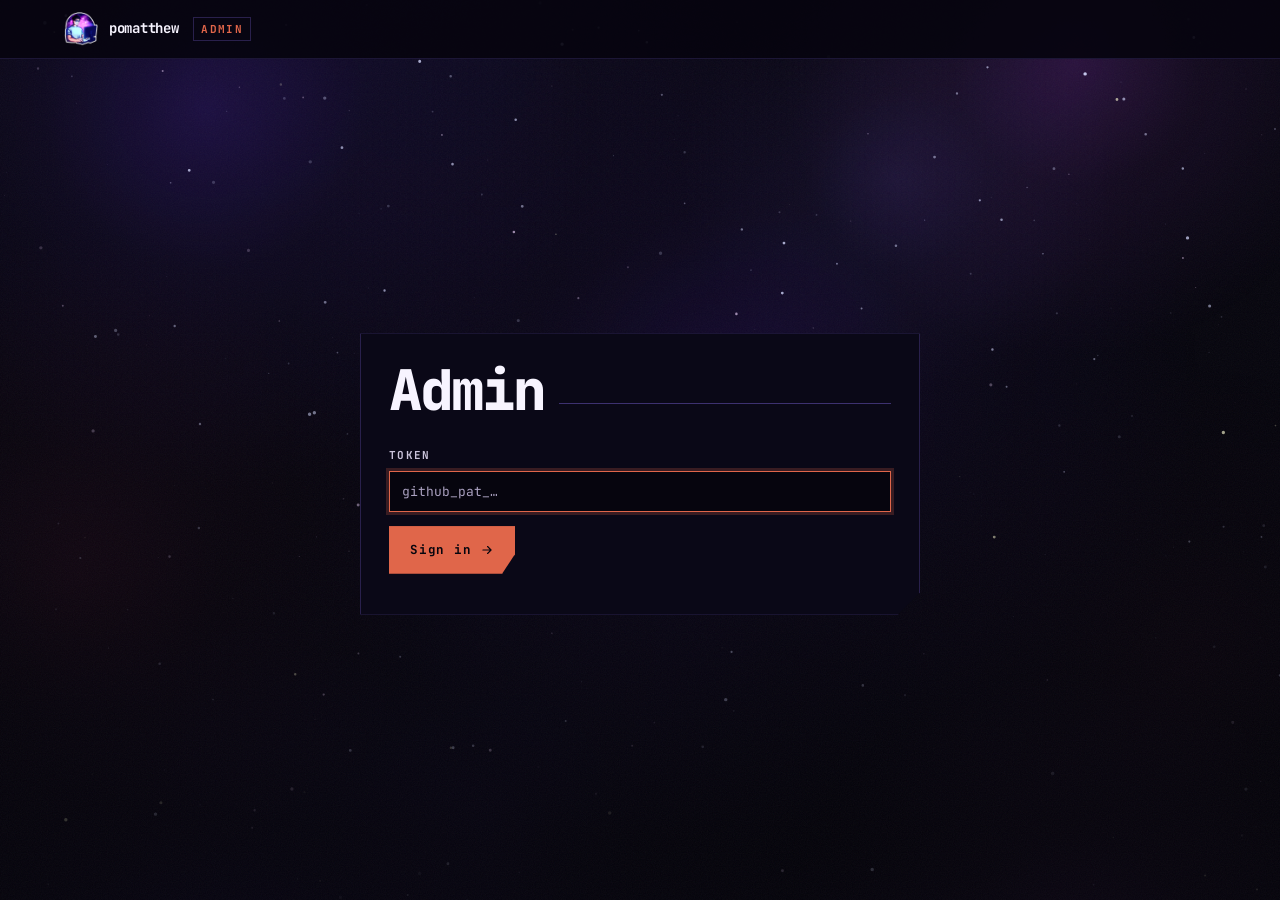
==== commit f88cc796: "Remove token setup steps from admin sign-in Co-Authored-By: Claude Opus 5.5 <noreply@anthropic.com>" ====
--- a/admin/index.html
+++ b/admin/index.html
@@ -169,9 +169,6 @@
 
 .gate{ min-height:100vh; display:grid; place-items:center; padding:96px 0 48px; }
 .gate .contact-form{ width:min(560px, 100%); }
-.gate ol{ margin:0 0 24px; padding-left:20px; color:var(--mid); font-size:13px; line-height:1.85; }
-.gate ol b{ color:var(--star); }
-.gate ol a{ color:var(--accent); text-decoration:underline; text-underline-offset:3px; }
 .gate .form-status{ margin-top:12px; }
 
 .loading{ min-height:100vh; display:grid; place-items:center; text-align:center; }
@@ -745,15 +742,7 @@
       }
     }, [
       secHead('Admin'),
-      h('p', { class: 'contact-blurb', text: 'Sign in with a GitHub token so this page can publish to your site. It stays saved in this browser only.' }),
-      h('ol', null, [
-        h('li', null, ['Open ', h('a', { href: 'https://github.com/settings/personal-access-tokens/new', target: '_blank', rel: 'noopener', text: 'new fine-grained token' }), ' on GitHub.']),
-        h('li', null, ['Name it anything, pick an expiration.']),
-        h('li', null, ['Repository access: ', h('b', { text: 'Only select repositories' }), ' → ', h('b', { text: 'Pomatthew-Portfolio' }), '.']),
-        h('li', null, ['Permissions: ', h('b', { text: 'Contents' }), ' read and write, ', h('b', { text: 'Actions' }), ' read-only.']),
-        h('li', null, ['Generate, copy, paste below.'])
-      ]),
-      field('GitHub token', tok),
+      field('Token', tok),
       h('div', { class: 'form-foot' }, [go]),
       err
     ]);
